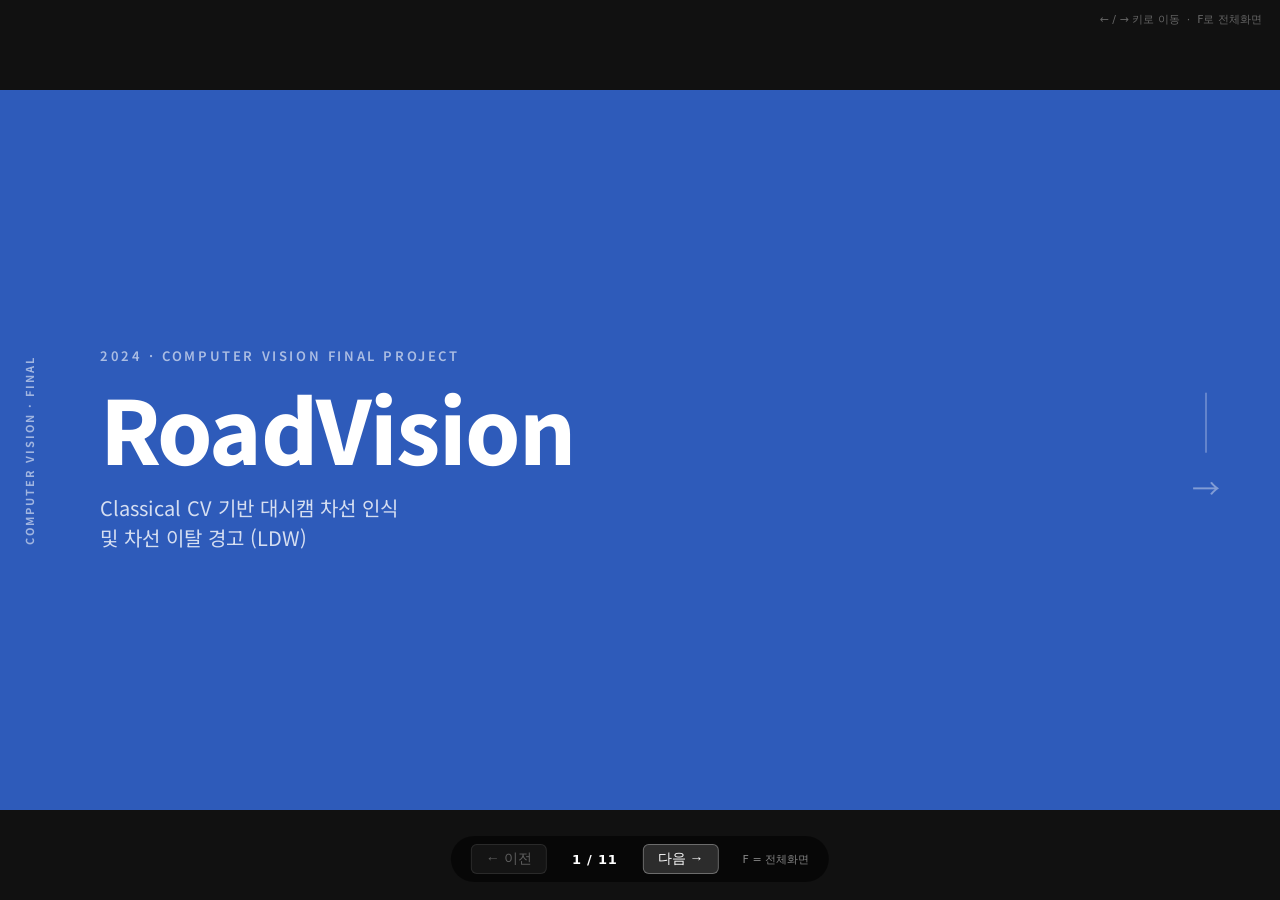
==== presentation/index.html @ 1ec8393c "feat(slice10): HTML 발표 덱(코퍼릿 블루) + humanize 대본 + 데모컷 (M8) - presentation/style.css: 코퍼릿 블루 디자인 시스템(#" ====
<!DOCTYPE html>
<html lang="ko">
<head>
<meta charset="UTF-8">
<title>RoadVision — Presentation</title>
<style>
  *, *::before, *::after { box-sizing: border-box; margin: 0; padding: 0; }

  html, body {
    width: 100%;
    height: 100%;
    background: #111;
    font-family: system-ui, sans-serif;
    overflow: hidden;
  }

  /* Stage: centered 1280×720, scales to viewport */
  #stage {
    position: absolute;
    top: 50%;
    left: 50%;
    transform: translate(-50%, -50%) scale(var(--scale, 1));
    transform-origin: center center;
    width: 1280px;
    height: 720px;
    overflow: hidden;
  }

  #stage iframe {
    width: 1280px;
    height: 720px;
    border: none;
    display: block;
    background: #fff;
  }

  /* Controls overlay */
  #controls {
    position: fixed;
    bottom: 18px;
    left: 50%;
    transform: translateX(-50%);
    display: flex;
    align-items: center;
    gap: 16px;
    background: rgba(0,0,0,.55);
    border-radius: 32px;
    padding: 8px 20px;
    color: #fff;
    font-size: 13px;
    user-select: none;
    z-index: 100;
  }

  #controls button {
    background: rgba(255,255,255,.15);
    border: 1px solid rgba(255,255,255,.3);
    color: #fff;
    border-radius: 6px;
    padding: 5px 14px;
    font-size: 14px;
    cursor: pointer;
    transition: background .15s;
  }

  #controls button:hover { background: rgba(255,255,255,.28); }
  #controls button:disabled { opacity: .35; cursor: default; }

  #slide-indicator {
    min-width: 64px;
    text-align: center;
    font-weight: 700;
    letter-spacing: .06em;
  }

  /* Fullscreen hint */
  #hint {
    position: fixed;
    top: 12px;
    right: 18px;
    font-size: 11px;
    color: rgba(255,255,255,.35);
    z-index: 100;
  }
</style>
</head>
<body>

<div id="stage">
  <iframe id="slide-frame" src="slides/slide-01.html" title="Slide"></iframe>
</div>

<div id="controls">
  <button id="btn-prev" disabled>← 이전</button>
  <span id="slide-indicator">1 / 11</span>
  <button id="btn-next">다음 →</button>
  <span style="opacity:.5; font-size:11px; margin-left:8px;">F = 전체화면</span>
</div>

<div id="hint">← / → 키로 이동 &nbsp;·&nbsp; F로 전체화면</div>

<script>
  const TOTAL = 11;
  let current = 1;

  const frame = document.getElementById('slide-frame');
  const indicator = document.getElementById('slide-indicator');
  const btnPrev = document.getElementById('btn-prev');
  const btnNext = document.getElementById('btn-next');
  const stage = document.getElementById('stage');

  function padNum(n) { return String(n).padStart(2, '0'); }

  function goTo(n) {
    if (n < 1 || n > TOTAL) return;
    current = n;
    frame.src = `slides/slide-${padNum(current)}.html`;
    indicator.textContent = `${current} / ${TOTAL}`;
    btnPrev.disabled = current === 1;
    btnNext.disabled = current === TOTAL;
  }

  btnPrev.addEventListener('click', () => goTo(current - 1));
  btnNext.addEventListener('click', () => goTo(current + 1));

  // Arrow key nav — listen on window so focus doesn't matter
  window.addEventListener('keydown', (e) => {
    if (e.key === 'ArrowRight' || e.key === ' ') { e.preventDefault(); goTo(current + 1); }
    if (e.key === 'ArrowLeft')                    { e.preventDefault(); goTo(current - 1); }
    if (e.key === 'ArrowUp')                      { e.preventDefault(); goTo(1); }
    if (e.key === 'ArrowDown')                    { e.preventDefault(); goTo(TOTAL); }
    if (e.key === 'f' || e.key === 'F')           { toggleFullscreen(); }
  });

  // Scale stage to fit viewport
  function rescale() {
    const scaleX = window.innerWidth  / 1280;
    const scaleY = window.innerHeight / 720;
    const scale  = Math.min(scaleX, scaleY);
    stage.style.setProperty('--scale', scale);
  }

  window.addEventListener('resize', rescale);
  rescale();

  function toggleFullscreen() {
    if (!document.fullscreenElement) {
      document.documentElement.requestFullscreen().catch(() => {});
    } else {
      document.exitFullscreen().catch(() => {});
    }
  }
</script>

</body>
</html>
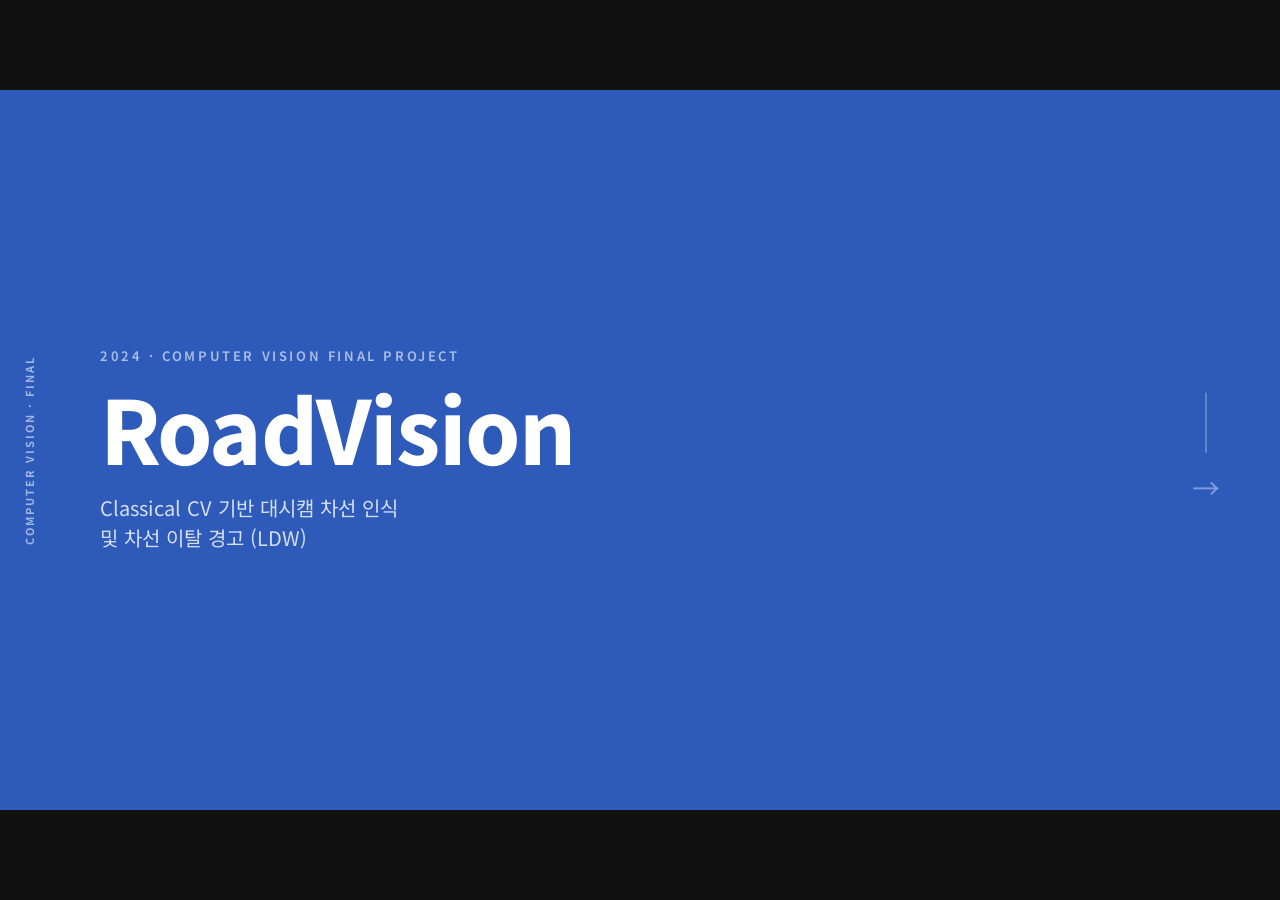
==== commit 289e31b7: "fix(slides): 08 LDW 영상 크게(우측 2단) + 네비 자동숨김 - slide-08: 풀폭 하단 작은 영상(양옆 검은띠) → 좌 텍스트/우 큰 영상 2단,   obje" ====
--- a/presentation/index.html
+++ b/presentation/index.html
@@ -50,7 +50,11 @@
     font-size: 13px;
     user-select: none;
     z-index: 100;
+    transition: opacity .35s ease;
   }
+
+  /* 자동 숨김: 마우스 멈추면 사라져 슬라이드 글을 가리지 않음 */
+  #controls.idle, #hint.idle { opacity: 0; pointer-events: none; }
 
   #controls button {
     background: rgba(255,255,255,.15);
@@ -81,6 +85,7 @@
     font-size: 11px;
     color: rgba(255,255,255,.35);
     z-index: 100;
+    transition: opacity .35s ease;
   }
 </style>
 </head>
@@ -143,6 +148,19 @@
   window.addEventListener('resize', rescale);
   rescale();
 
+  // 컨트롤 자동 숨김 — 마우스 멈추면 2.5초 뒤 사라지고, 움직이면 다시 표시
+  const controls = document.getElementById('controls');
+  const hint = document.getElementById('hint');
+  let idleTimer = null;
+  function showControls() {
+    controls.classList.remove('idle'); hint.classList.remove('idle');
+    clearTimeout(idleTimer);
+    idleTimer = setTimeout(() => { controls.classList.add('idle'); hint.classList.add('idle'); }, 2500);
+  }
+  window.addEventListener('mousemove', showControls);
+  window.addEventListener('keydown', showControls);
+  showControls();
+
   function toggleFullscreen() {
     if (!document.fullscreenElement) {
       document.documentElement.requestFullscreen().catch(() => {});
